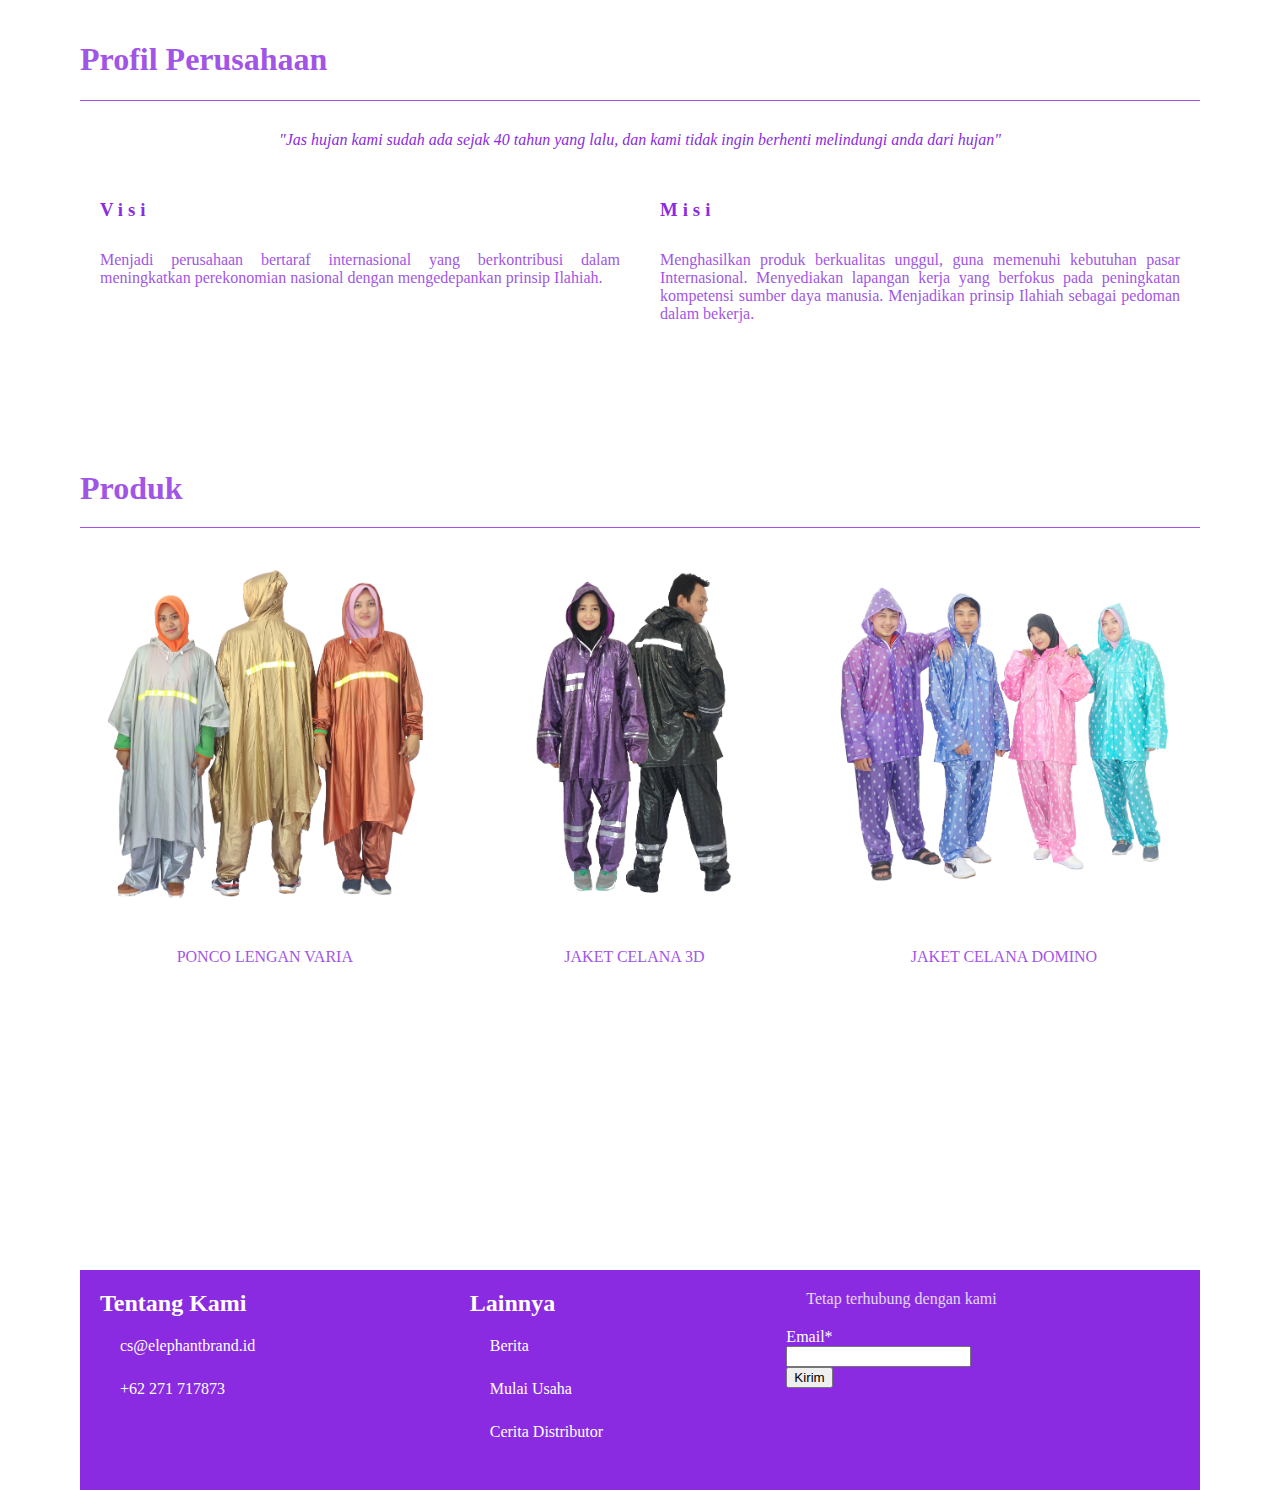
==== index.html @ 88af0a0d "relocate" ====
<!DOCTYPE html>
<html>

<head>
    <meta charset="utf-8">
    <meta name="viewport" content="width=device-width, initial-scale=1.0">
    <link rel="stylesheet" href="styles/stylesheet.css">
    <title>Elephant Brand</title>
</head>

<body>
    <div class="main1">
        <div class="profil">
            <div>
                <h1>Profil Perusahaan</h1>
            </div>

        </div>

        <div class="visimisi">
            <blockquote cite="https://elephantbrand.id/">
                <i>"Jas hujan kami sudah ada sejak 40 tahun yang lalu,
                    dan kami tidak ingin berhenti melindungi anda dari hujan"</i>
            </blockquote>
            <div class="visi">
                <h3>Visi</h3>
                <p>Menjadi perusahaan bertaraf internasional yang berkontribusi dalam meningkatkan perekonomian nasional
                    dengan mengedepankan prinsip Ilahiah.
                </p>
            </div>

            <div class="misi">
                <h3>Misi</h3>
                <p>Menghasilkan produk berkualitas unggul, guna memenuhi kebutuhan pasar Internasional.
                    Menyediakan lapangan kerja yang berfokus pada peningkatan kompetensi sumber daya manusia.
                    Menjadikan prinsip Ilahiah sebagai pedoman dalam bekerja.</p>
            </div>
        </div>
    </div>

    <div class="main2">
        <div class="contents">
            <h1 class="section-title">Produk</h1>

            <div class="contents-item">
                <img src="styles/PoncoLenganVaria.png">
                <p>PONCO LENGAN VARIA</p>
            </div>

            <div class="contents-item">
                <img src="styles/JaketCelana3D.png">
                <p>JAKET CELANA 3D</p>
            </div>

            <div class="contents-item">
                <img src="styles/jaketcelanadomino.png">
                <p>JAKET CELANA DOMINO</p>
            </div>
        </div>
    </div>

    <footer class="footer">
        <!-- <div class="main-content"> -->
        <div class="left-box">
            <h2>Tentang Kami</h2>
            <div class="content">
                <ul>
                    <li>cs@elephantbrand.id</li>
                    <li>+62 271 717873</li>
                </ul>
            </div>
        </div>

        <div class="center-box">
            <h2>Lainnya</h2>
            <div class="content">
                <ul>
                    <li>Berita</li>
                    <li>Mulai Usaha</li>
                    <li>Cerita Distributor</li>
                </ul>
            </div>
        </div>

        <div class="right-box">
            <p>Tetap terhubung dengan kami</p>
            <div class="content">
                <form action="#">
                    <div class="email">
                        <div class="text">Email*</div>
                        <input type="email" required>
                    </div>
                </form>
            </div>

            <div class="btn">
                <button type="submit">Kirim</button>
            </div>
        </div>
        <!-- </div> -->
    </footer>

</body>

</html>
---- styles/stylesheet.css ----
/* main1 */

body {
  padding: 0px 80px;
  margin: 0;
  font-family: verdana;
}

blockquote {
  text-align: center;
  margin-top: 30px;
  margin-bottom: 30px;
}

img {
  width: 100%;
  height: auto;
}

p {
  margin: 10px;
  padding: 10px 10px;
  opacity: 0.8;
  text-align: justify;
}

h2,
h3 {
  margin: 10px;
  padding: 10px 10px;
}

.main1 h3 {
  letter-spacing: 5px;
}

.main1 {
  border: 5px;
  width: 100%;
  height: 400px;
}

.profil {
  color: blueviolet;
  border-bottom: 1px solid;
  opacity: 0.8;
  margin: 0 auto;
  text-align: left;
  padding-top: 20px;
}

.visimisi {
  text-align: left;
  margin: 5 auto;
  color: blueviolet;  
}

.visi {
  float: left;
  width: 50%;  
}

.misi {
  width: 50%;
  float: left;
}


/*------------------------------------------*/

/* main2 */

.section-title {
  color: blueviolet;
  border-bottom: 1px solid;
  opacity: 0.8;
  padding-bottom: 20px;
  margin-top: 70px;
}

.contents {
  height: 500px;
}

.contents-item {
  width: 33%;
  height: auto;
  float: left;
}

.contents-item:hover img {
  transform: scale(1.15);
  fill-opacity: 25%;
  transition: transform .25s ease;
}

.contents-item:hover p {
  font-weight: bold;
}

.contents-item p {
  /* font-size: 24px; */
  padding-top: 15px;
  text-align: center;
  padding-bottom: 10px;
  color: blueviolet;
}

/*------------------------------------------*/

/* Responsif */
@media screen and (max-width:780px) {

  header h2,
  header p {
    text-align: center;
    height: auto;
  }

  .visi,
  .misi,
  .profil {
    float: none;
    width: 100%;
    height: auto;
  }

  body {
    background-position: center;
    background-size: auto;
  }

  .main1 {
    background-size: cover;
  }
}

/*------------------------------------------*/

/* Footer */

.footer {  
  margin: 300px 0 0 0;
  display: flex;
  padding: 0;  
  width: 100%;
  height: 220px;
  background-color: blueviolet;
  color: white;
}

.footer li{
  list-style-type: none;  
  padding-bottom: 25px;
}
.footer ul{
  margin: 0;    
}

.left-box {
  flex-grow: 1;  
}
.center-box {
  flex-grow: 1;  
}
.right-box {
  flex-grow: 1;    
}

.right-box p{      
  text-align: left;
}

/* .main-content {
  display: flex;
}

.main-content .box {
  flex-basis: 50%;
  padding: 10px 20px;
}

.box h2 {
  font-size: 25px;
  text-transform: uppercase;
  font-weight: 600;
}

.box .content {
  margin: 20px 0 0 0;
}

.left .content p {
  font-weight: 400;
  margin: 10px 0;
  text-align: justify;
  padding: 0 5px;
}

.left .content .social {
  margin: 20px 0 0 0;
}

.left .content .social a {
  padding: 0 5px;
}

.left .content .social a span {
  height: 40px;
  width: 40px;
  text-align: center;
  border-radius: 5px;
  font-size: 18px;
  line-height: 40px;
  transition: 0.3s;
}

.left .content .social a span:hover {
  background: white;
}

.center .content h4 {
  margin-top: 10px;
  font-size: 18px;
}

.right .content .email {
  font-size: 18px;
  font-weight: 500;
}

.btn {
  margin: 10px 0 0 0;
} */
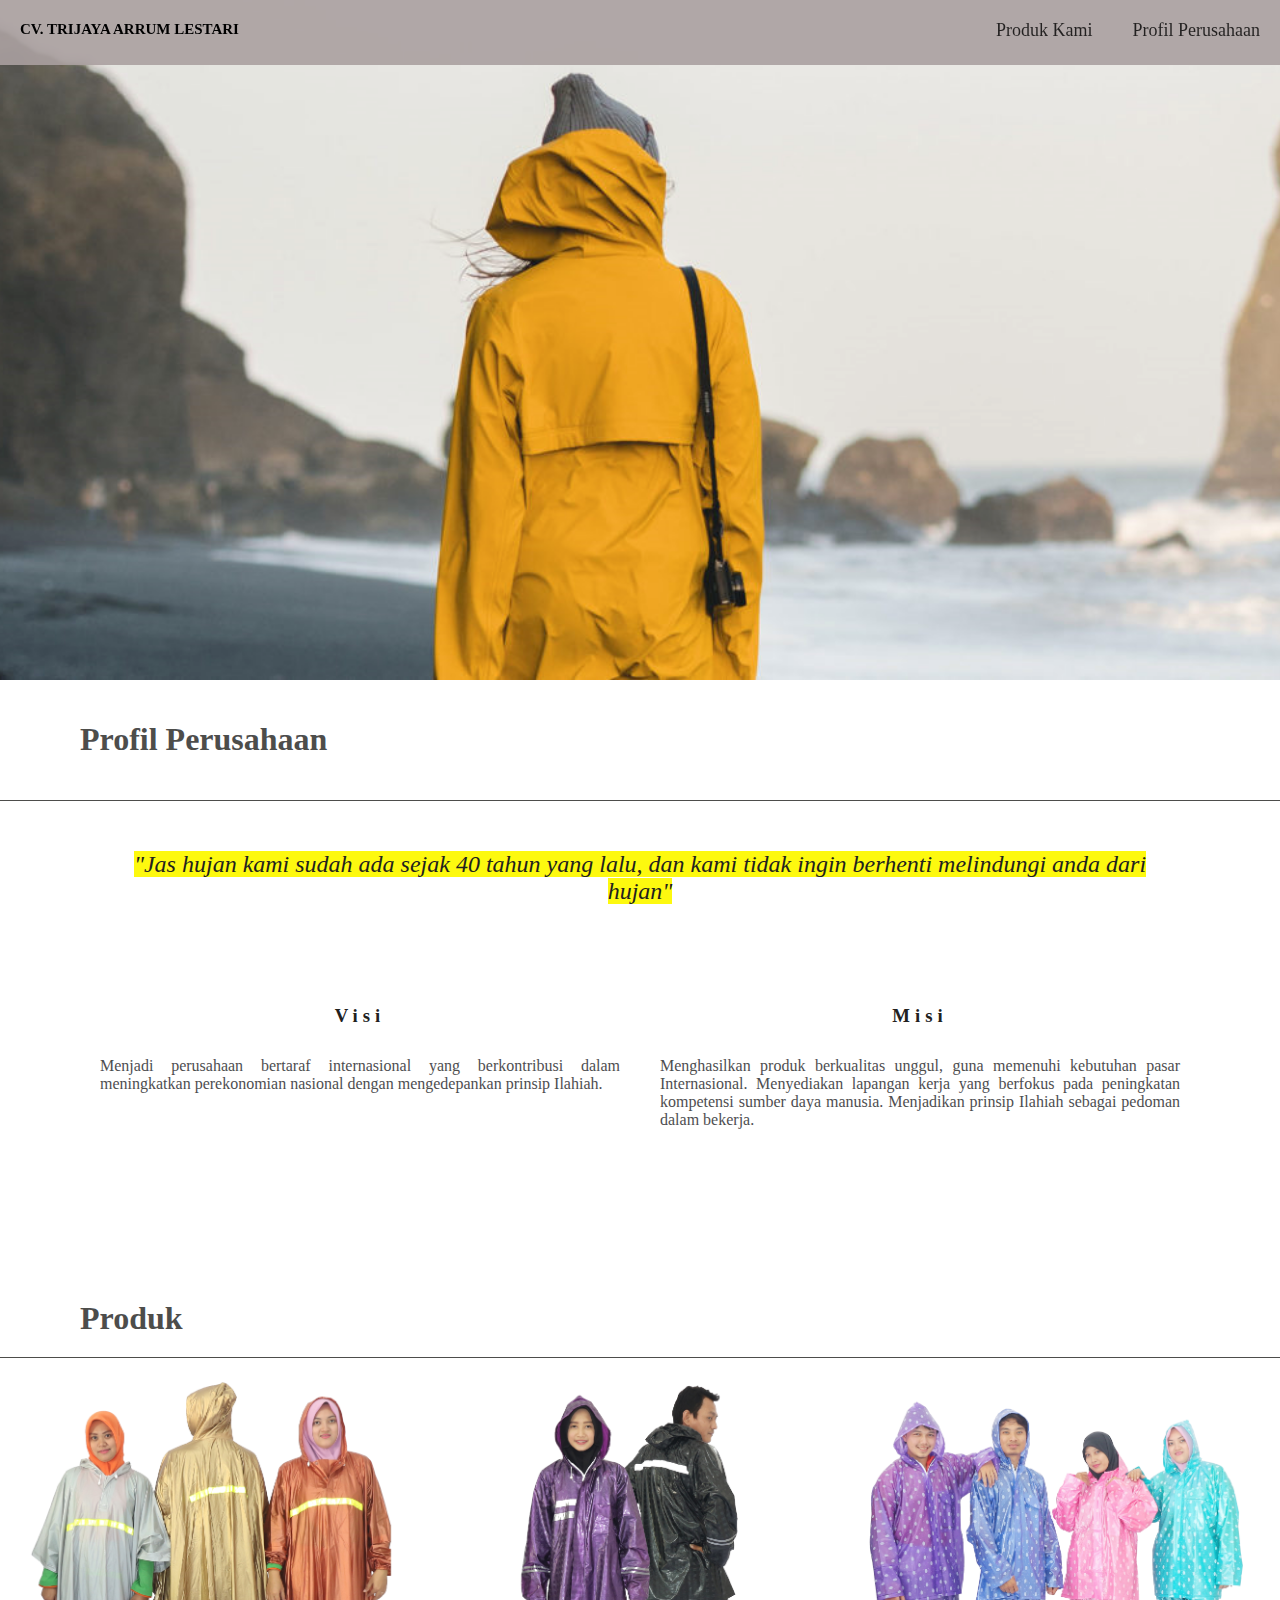
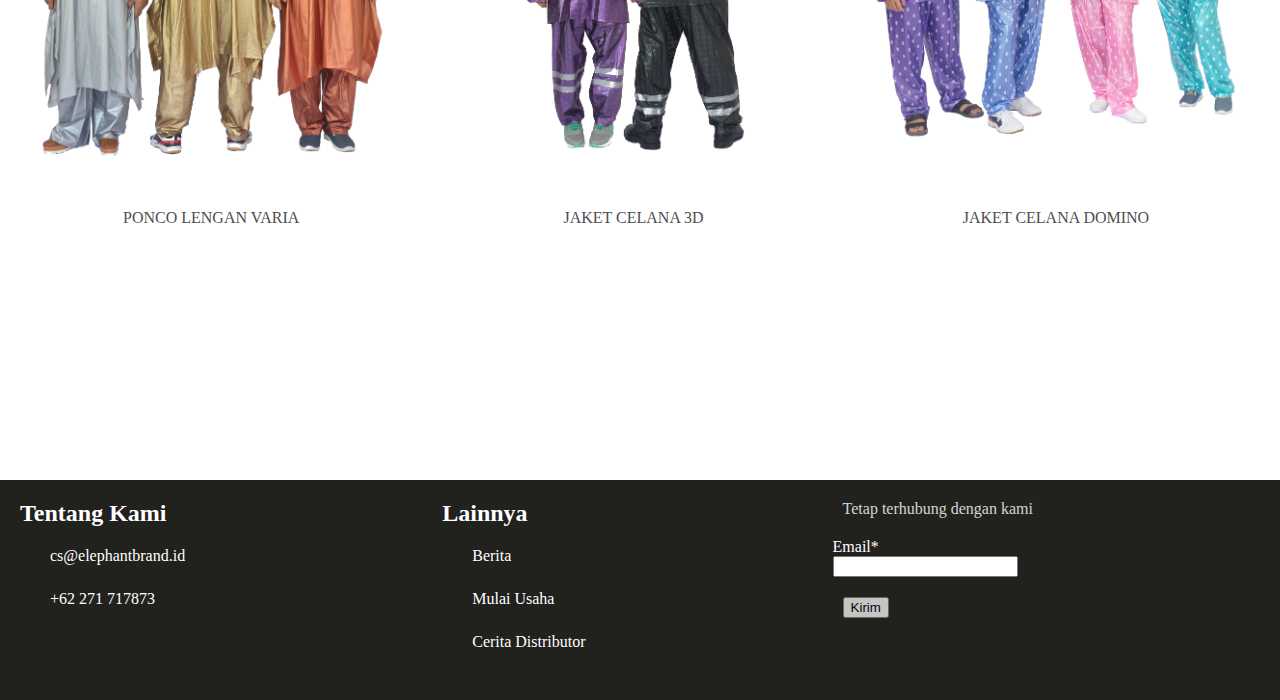
==== commit 2b86ea06: "merge header to footer" ====
--- a/index.html
+++ b/index.html
@@ -9,8 +9,24 @@
 </head>
 
 <body>
+    <header>
+        <div class="container">
+            <div class="header-left">
+                <a href="#" title="">CV. TRIJAYA ARRUM LESTARI</a>
+            </div>
+            <div class="header-list">
+                <a href="#profil" class="btn">Profil Perusahaan</a>
+                <a href="#produk" class="btn">Produk Kami</a>
+            </div>            
+        </div>
+    </header>
+
+    <div class="cover">
+        <!-- <img src="styles/cover2.png"> -->
+    </div>
+
     <div class="main1">
-        <div class="profil">
+        <div class="profil" id="profil">
             <div>
                 <h1>Profil Perusahaan</h1>
             </div>
@@ -40,7 +56,7 @@
 
     <div class="main2">
         <div class="contents">
-            <h1 class="section-title">Produk</h1>
+            <h1 class="section-title" id="produk">Produk</h1>
 
             <div class="contents-item">
                 <img src="styles/PoncoLenganVaria.png">
@@ -59,8 +75,7 @@
         </div>
     </div>
 
-    <footer class="footer">
-        <!-- <div class="main-content"> -->
+    <footer class="footer">        
         <div class="left-box">
             <h2>Tentang Kami</h2>
             <div class="content">
@@ -96,8 +111,7 @@
             <div class="btn">
                 <button type="submit">Kirim</button>
             </div>
-        </div>
-        <!-- </div> -->
+        </div>        
     </footer>
 
 </body>
--- a/styles/stylesheet.css
+++ b/styles/stylesheet.css
@@ -1,7 +1,5 @@
-/* main1 */
-
 body {
-  padding: 0px 80px;
+  padding: 0;
   margin: 0;
   font-family: verdana;
 }
@@ -30,6 +28,89 @@
   padding: 10px 10px;
 }
 
+
+/*------------------------------------------*/
+
+/* Header */
+
+header {
+  height: 65px;
+  width: 100%;
+  background-color: rgba(170, 160, 160, 0.9);
+  position: fixed;
+  z-index: 10;
+  overflow: hidden;
+  display: inline-block;
+  /* padding:10px; */
+}
+
+header a {
+  text-align: center;
+  font-size: 18px;
+  font-weight: 400;
+  text-decoration: none;
+  color: #1E53A0;
+}
+
+.container {
+  /* border-bottom: 1px solid #21211e; */
+  width: 100%;
+  margin: 0 auto;
+}
+
+.header-left {
+  float: left;
+  padding: 20px 20px;
+}
+
+.header-left a {
+  color: black;
+  font-weight: bold;
+  font-size: 15px;
+}
+
+.header-list a {
+  float: right;
+  padding: 20px 20px;
+}
+
+.btn {
+  padding: 20px 20px;
+  color: black;
+  opacity: 0.8;
+}
+
+.btn:hover {
+  opacity: 1;
+  background-color: rgb(237, 200, 33);
+  transition: all 0.5s;
+}
+
+/*------------------------------------------*/
+
+.cover {
+  /* padding: 40px; */
+  height: 680px;
+  width: 100%;
+  background: url('cover2.png');
+  -webkit-background-size: cover;
+  -moz-background-size: cover;
+  -o-background-size: cover;
+  background-size: cover;
+  background-position: center;
+  text-align: center;
+  color: #21211e;
+}
+
+/*------------------------------------------*/
+
+/* main1 */
+
+i {
+  background-color: rgb(253, 249, 15);
+  font-size: 24px;    
+}
+
 .main1 h3 {
   letter-spacing: 5px;
 }
@@ -37,45 +118,51 @@
 .main1 {
   border: 5px;
   width: 100%;
-  height: 400px;
+  height: 400px;  
 }
 
 .profil {
-  color: blueviolet;
+  padding: 20px 80px;
+  color: #21211e;
   border-bottom: 1px solid;
   opacity: 0.8;
   margin: 0 auto;
-  text-align: left;
-  padding-top: 20px;
+  text-align: left;  
 }
 
 .visimisi {
   text-align: left;
   margin: 5 auto;
-  color: blueviolet;  
-}
-
-.visi {
+  color: #21211e;
+  padding: 20px 80px  
+}
+
+.visimisi h3{
+  text-align:center
+}
+
+.visi, .misi {
   float: left;
-  width: 50%;  
-}
-
-.misi {
   width: 50%;
-  float: left;
-}
-
+  margin-top: 50px;
+}
 
 /*------------------------------------------*/
 
 /* main2 */
 
+.main2 {  
+  margin-top: 200px;
+  width: 100%;
+}
+
 .section-title {
-  color: blueviolet;
+  color: #21211e;
   border-bottom: 1px solid;
   opacity: 0.8;
-  padding-bottom: 20px;
-  margin-top: 70px;
+  margin: 0 auto;
+  text-align: left;  
+  padding: 20px 80px;
 }
 
 .contents {
@@ -99,16 +186,74 @@
 }
 
 .contents-item p {
-  /* font-size: 24px; */
   padding-top: 15px;
   text-align: center;
   padding-bottom: 10px;
-  color: blueviolet;
-}
-
-/*------------------------------------------*/
-
-/* Responsif */
+  color: #21211e;
+}
+
+
+/*------------------------------------------*/
+
+/* Footer */
+
+.footer {
+  margin: 300px 0 0 0;
+  display: flex;
+  /* padding: 10px 80px; */
+  width: 100%;
+  height: 220px;
+  background-color: #21211e;
+  color: white;
+}
+
+.footer li {
+  list-style-type: none;
+  padding-bottom: 25px;
+}
+
+.footer ul {
+  margin: 0;
+}
+
+.footer .content {
+  padding: 0 10px;
+}
+
+.left-box {
+  flex-grow: 1;
+}
+
+.center-box {
+  flex-grow: 1;
+}
+
+.right-box {
+  flex-grow: 1;
+}
+
+.right-box p {
+  text-align: left;
+}
+
+/*------------------------------------------*/
+
+/* Responsif Tablet*/
+@media screen and (max-width:1000px) {
+  header{
+    width: 100%;
+    font-size: 12px;
+  }
+  body {
+    display: inline;
+  }
+
+  .main2{
+    margin-top:50px;
+  }
+}
+
+
 @media screen and (max-width:780px) {
 
   header h2,
@@ -133,102 +278,4 @@
   .main1 {
     background-size: cover;
   }
-}
-
-/*------------------------------------------*/
-
-/* Footer */
-
-.footer {  
-  margin: 300px 0 0 0;
-  display: flex;
-  padding: 0;  
-  width: 100%;
-  height: 220px;
-  background-color: blueviolet;
-  color: white;
-}
-
-.footer li{
-  list-style-type: none;  
-  padding-bottom: 25px;
-}
-.footer ul{
-  margin: 0;    
-}
-
-.left-box {
-  flex-grow: 1;  
-}
-.center-box {
-  flex-grow: 1;  
-}
-.right-box {
-  flex-grow: 1;    
-}
-
-.right-box p{      
-  text-align: left;
-}
-
-/* .main-content {
-  display: flex;
-}
-
-.main-content .box {
-  flex-basis: 50%;
-  padding: 10px 20px;
-}
-
-.box h2 {
-  font-size: 25px;
-  text-transform: uppercase;
-  font-weight: 600;
-}
-
-.box .content {
-  margin: 20px 0 0 0;
-}
-
-.left .content p {
-  font-weight: 400;
-  margin: 10px 0;
-  text-align: justify;
-  padding: 0 5px;
-}
-
-.left .content .social {
-  margin: 20px 0 0 0;
-}
-
-.left .content .social a {
-  padding: 0 5px;
-}
-
-.left .content .social a span {
-  height: 40px;
-  width: 40px;
-  text-align: center;
-  border-radius: 5px;
-  font-size: 18px;
-  line-height: 40px;
-  transition: 0.3s;
-}
-
-.left .content .social a span:hover {
-  background: white;
-}
-
-.center .content h4 {
-  margin-top: 10px;
-  font-size: 18px;
-}
-
-.right .content .email {
-  font-size: 18px;
-  font-weight: 500;
-}
-
-.btn {
-  margin: 10px 0 0 0;
-} */+}